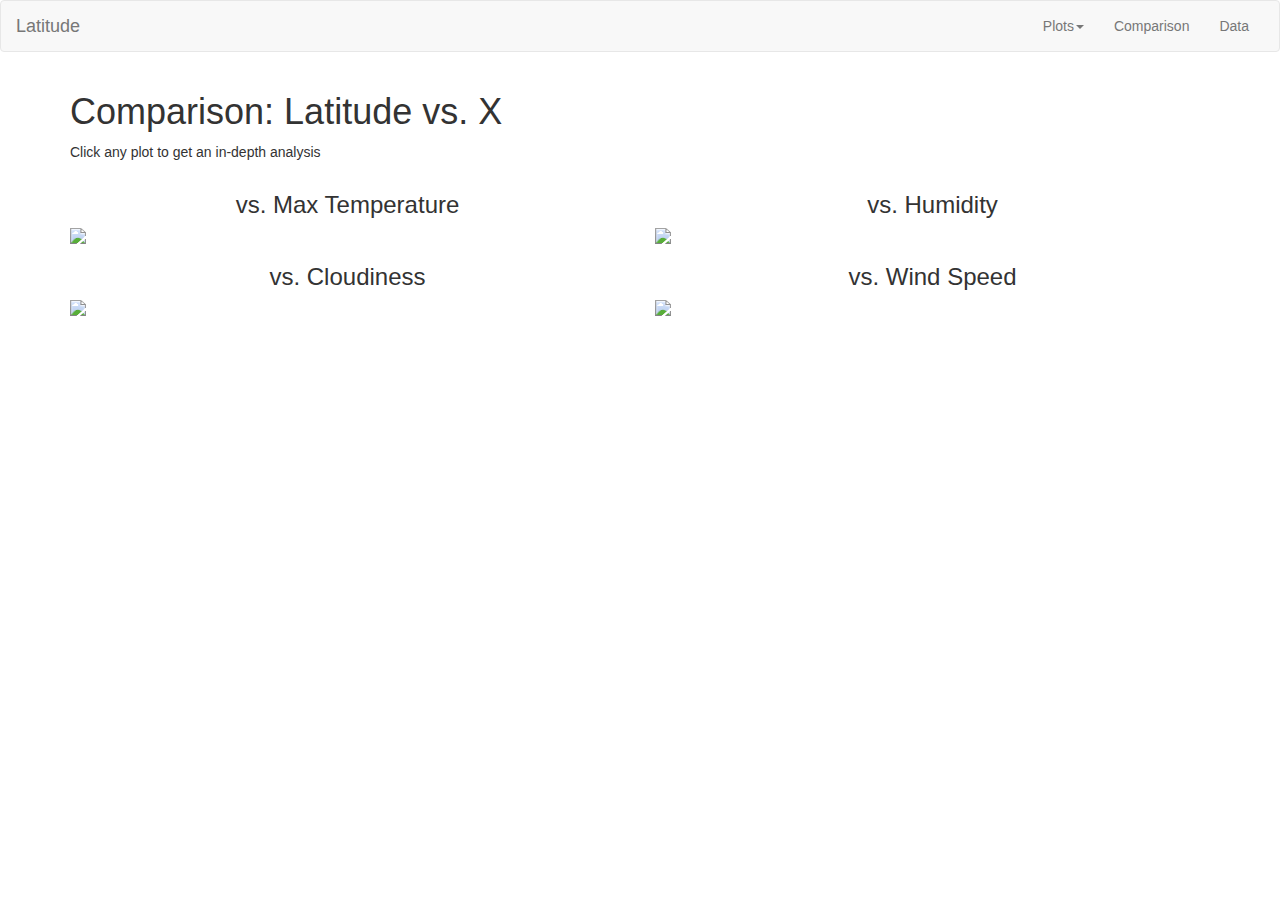
==== index.html @ 0f390d56 "all 7 pages are added to repo" ====
<html lang="en-us"><head>

    <meta charset="UTF-8">
    <title>Web Dashboard</title>
  
    <!-- Bootstrap CDN -->
    <link rel="stylesheet" href="https://maxcdn.bootstrapcdn.com/bootstrap/3.3.7/css/bootstrap.min.css" integrity="sha384-BVYiiSIFeK1dGmJRAkycuHAHRg32OmUcww7on3RYdg4Va+PmSTsz/K68vbdEjh4u" crossorigin="anonymous">
    <script src="https://ajax.googleapis.com/ajax/libs/jquery/1.12.4/jquery.min.js"></script>
    <script src="https://maxcdn.bootstrapcdn.com/bootstrap/3.3.7/js/bootstrap.min.js" integrity="sha384-Tc5IQib027qvyjSMfHjOMaLkfuWVxZxUPnCJA7l2mCWNIpG9mGCD8wGNIcPD7Txa" crossorigin="anonymous"></script>
    <link rel="stylesheet" href="custom.css">
  </head>

  <!--Add Navigation bar-->
  
  <body data-gr-c-s-loaded="true">
    <nav class="navbar navbar-default">
      <div class="container-fluid">
        <!-- Brand and toggle get grouped for better mobile display -->
        <div class="navbar-header">
          <button type="button" class="navbar-toggle collapsed" data-toggle="collapse" data-target="#bs-example-navbar-collapse-1" aria-expanded="false">
            <span class="sr-only">Toggle navigation</span>
            <span class="icon-bar"></span>
            <span class="icon-bar"></span>
            <span class="icon-bar"></span>
          </button>
          <a class="navbar-brand" href="index.html">Latitude</a>
        </div>
  
        <!-- Collect the nav links, forms, and other content for toggling -->
        <div class="collapse navbar-collapse" id="bs-example-navbar-collapse-1">
          <ul class="nav navbar-nav navbar-right">
            <li class="dropdown">
              <a href="index.html" class="dropdown-toggle" id="plotsDropdown" data-toggle="dropdown" role="button" aria-haspopup="true" aria-expanded="false">Plots<span class="caret"></span></a>
              <ul class="dropdown-menu" aria-labelledby="plotsDropdown">
                <li><a href="max_temp.html">Max Temperature</a></li>
                <li><a href="humidity.html">Humidity</a></li>
                <li><a href="cloudiness.html">Cloudiness</a></li>
                <li><a href="wind_speed.html">Wind Speed</a></li>
              </ul>
            </li>
            <li><a href="comparison.html">Comparison</a></li>
            <li><a href="data.html">Data</a></li>
          </ul>
        </div><!-- /.navbar-collapse -->
      </div><!-- /.container-fluid -->
    </nav>
    <!-- Creates the Overall Grid -->
      <div class="container">
          <section class="row"> 
              <div class="col-md-6">
                  <h1>Comparison: Latitude vs. X</h1>
                  <p>Click any plot to get an in-depth analysis</p>
              </div>
          </section>
          <section class="row"> 
              <div class="col-md-6">
                  <h3 align="center">vs. Max Temperature</h3>
                  <a href="max_temp.html"><img class="image-comp" src="Images/Fig1.png"></a>  
              </div>
              <div class="col-md-6">
                  <h3 align="center">vs. Humidity</h3>
                  <a href="humidity.html"><img class="image-comp" src="Images/Fig2.png"></a> 
              </div>
          </section>      
          <section class="row"> 
              <div class="col-md-6">
                  <h3 align="center">vs. Cloudiness</h3>
                  <a href="cloudiness.html"><img class="image-comp" src="Images/Fig3.png"></a>  
              </div>
              <div class="col-md-6">
                  <h3 align="center">vs. Wind Speed</h3>
                  <a href="wind_speed.html"><img class="image-comp" src="Images/Fig4.png"></a> 
              </div>
          </section>                 
      </div>
      
  
  
  </body></html>
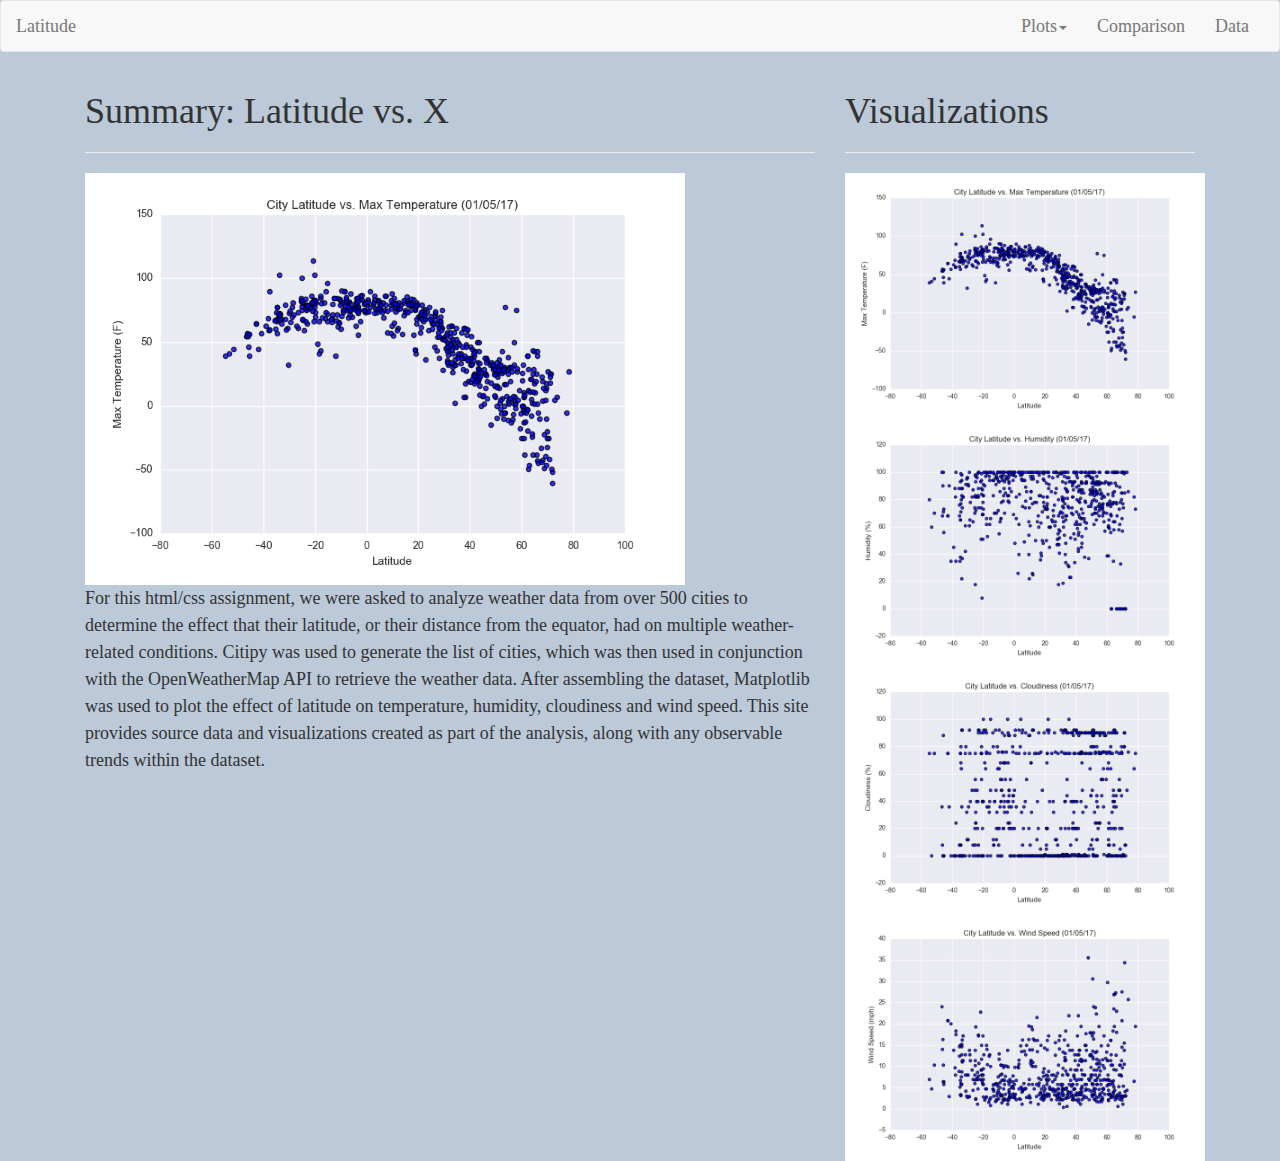
==== commit b601c665: "custom and index.html modified" ====
--- a/index.html
+++ b/index.html
@@ -1,7 +1,7 @@
 <html lang="en-us"><head>
 
     <meta charset="UTF-8">
-    <title>Web Dashboard</title>
+    <title>Web Visualization Dashboard</title>
   
     <!-- Bootstrap CDN -->
     <link rel="stylesheet" href="https://maxcdn.bootstrapcdn.com/bootstrap/3.3.7/css/bootstrap.min.css" integrity="sha384-BVYiiSIFeK1dGmJRAkycuHAHRg32OmUcww7on3RYdg4Va+PmSTsz/K68vbdEjh4u" crossorigin="anonymous">
@@ -9,7 +9,6 @@
     <script src="https://maxcdn.bootstrapcdn.com/bootstrap/3.3.7/js/bootstrap.min.js" integrity="sha384-Tc5IQib027qvyjSMfHjOMaLkfuWVxZxUPnCJA7l2mCWNIpG9mGCD8wGNIcPD7Txa" crossorigin="anonymous"></script>
     <link rel="stylesheet" href="custom.css">
   </head>
-
   <!--Add Navigation bar-->
   
   <body data-gr-c-s-loaded="true">
@@ -45,35 +44,39 @@
       </div><!-- /.container-fluid -->
     </nav>
     <!-- Creates the Overall Grid -->
-      <div class="container">
-          <section class="row"> 
-              <div class="col-md-6">
-                  <h1>Comparison: Latitude vs. X</h1>
-                  <p>Click any plot to get an in-depth analysis</p>
-              </div>
-          </section>
-          <section class="row"> 
-              <div class="col-md-6">
-                  <h3 align="center">vs. Max Temperature</h3>
-                  <a href="max_temp.html"><img class="image-comp" src="Images/Fig1.png"></a>  
-              </div>
-              <div class="col-md-6">
-                  <h3 align="center">vs. Humidity</h3>
-                  <a href="humidity.html"><img class="image-comp" src="Images/Fig2.png"></a> 
-              </div>
-          </section>      
-          <section class="row"> 
-              <div class="col-md-6">
-                  <h3 align="center">vs. Cloudiness</h3>
-                  <a href="cloudiness.html"><img class="image-comp" src="Images/Fig3.png"></a>  
-              </div>
-              <div class="col-md-6">
-                  <h3 align="center">vs. Wind Speed</h3>
-                  <a href="wind_speed.html"><img class="image-comp" src="Images/Fig4.png"></a> 
-              </div>
-          </section>                 
-      </div>
+    <div class="container">
+      <section>
+        <div class="col-md-8">
+          <article class="description-content">
+            <h1>Summary: Latitude vs. X</h1>
+            <hr>
+            <a href="max_temp.html"><img class="image-main" src="Resources/assets/images/Fig1.png" width="600" height="412" ></a>
+            <p>For this html/css assignment, we were asked to analyze weather data from over 500 cities to determine the effect that
+              their latitude,
+              or their distance from the equator, had on multiple weather-related conditions. Citipy was used to generate
+              the list of cities,
+              which was then used in conjunction with the OpenWeatherMap API to retrieve the weather data. After assembling the dataset, Matplotlib was used to plot the effect of latitude
+              on temperature, humidity, cloudiness and wind speed. This site provides source data and visualizations created as part of the analysis, along with any observable trends within 
+              the dataset.
+            </p>
+          </article>
+        </div>
       
+        <!-- width="360" height="247" -->
+      
+        <div class="col-md-4">
+          <article class="description-content">
+            <h1>Visualizations</h1>
+            <hr>
+            <a href="max_temp.html"><img class="image-link" src="Resources/assets/images/Fig1.png" width="360" height="247"></a>
+            <a href="humidity.html"><img class="image-link" src="Resources/assets/images/Fig2.png" width="360" height="247"></a>
+            <a href="cloudiness.html"><img class="image-link" src="Resources/assets/images/Fig3.png" width="360" height="247"></a>
+            <a href="wind_speed.html"><img class="image-link" src="Resources/assets/images/Fig4.png" width="360" height="247"></a>
+          </article>
+        </div>
+      </section>
+    </div>
+  
   
   
   </body></html>--- a/custom.css
+++ b/custom.css
@@ -0,0 +1,148 @@
+body {
+    /* padding: 100px; */
+    /* margin-left: 20px;
+    margin-right: 20px; */
+    font-family: Georgia, "Times New Roman", Times, serif;
+    font-size: 18px;
+    line-height: 150%;
+    color: #333;
+    background: #bbc9d8;
+    position:relative;
+  }
+  
+
+  #first_line_color{background: yellowgreen;
+
+    width: 100%;
+    height: 100%;
+    background-color: yellowgreen;
+    position:relative;
+    display:inline-block;
+    left:0px;
+  }
+
+  body .row1{background: yellowgreen;
+
+    width: 100%;
+    height: 100%;
+    background-color: yellowgreen;
+    position:relative;
+    display:inline-block;
+    left:0px;
+  }
+
+
+  .first_line >.div1 {
+    width: 170px;
+    height: 60px;
+    border: 1px solid blue;
+    background-color: rgb(46, 159, 163); 
+    position:relative;
+    display:inline-block;
+    left:50px;
+  }
+  /* .first_line>.first_line_blank>p{display:inline-block;} */
+  .first_line>.div1>h1{text-align: center; color:red}
+  .form-inline>.dropdown{display:inline-block;position:absolute;right:32%;top:40%}
+  .form-inline>form>.MyButton1{position:absolute;right:15%;display:inline-block;}
+  .form-inline>form>.MyButton2{position:absolute;right:5%; display:inline-block;}
+  
+  
+    /* float:right} */
+
+  header {
+    background: blue;
+  }
+  
+  header>h1 {
+    padding: 0px ;
+    margin: 0px;
+    margin-bottom: 0px;
+    font-size: 48px;
+    /* color: #eee; */
+    color:yellowgreen;
+    text-align: left;
+  }
+  
+  
+  a {
+    color: #d21034;
+  }
+  
+  .Col_container{
+    /* margin-left:30px;*/
+    margin:30px; 
+    background: rgb(160, 97, 97);
+  /* color:rgb(192, 146, 146); */
+  }
+
+  
+
+  /* Selecting elements by class */
+  .container1 {
+    /* width: 1000px;
+    height: 1000px; */
+    position:relative;
+    margin-top: 10px ;
+    margin-left: 10px ;
+    margin-right: 10px ;
+    padding: 5px;
+    background:green;
+  }
+
+  .container2 {
+    /* width: 1000px;
+    height: 1000px; */
+    position:relative;
+    margin-top: 10px ;
+    margin-left: 10px ;
+    margin-right: 10px ;
+    padding: 20px;
+    background: yellow;
+  }
+  
+  #main_figure{
+    width: 250px;
+    height: 250px;
+    border-style: solid;
+    border-color: green;
+    border-width: 5px; 
+    position:absolute;
+    top:50px; 
+    left:50px;  
+    float:left
+  }
+  
+  #introduction>p{color:black}
+
+  #main_figure>h2{position:absolute;
+    right:0px;
+    top:0px;
+}
+
+.container>h2{position:relative;
+    right:500px;
+    top:0px;
+    color:yellow;
+    font-size:400
+}
+
+.container_data{padding: 10px ;
+  margin: 30px;
+background-color: white}
+
+
+header>h2 {
+  padding: 0px ;
+  margin: 0px;
+  margin-bottom: 0px;
+  font-size: 28px;
+  color:whitesmoke;
+  text-align: center;
+}
+
+figure figcaption {
+  border: whitesmoke;
+  text-align: center;
+  color:rgb(39, 228, 140);
+}